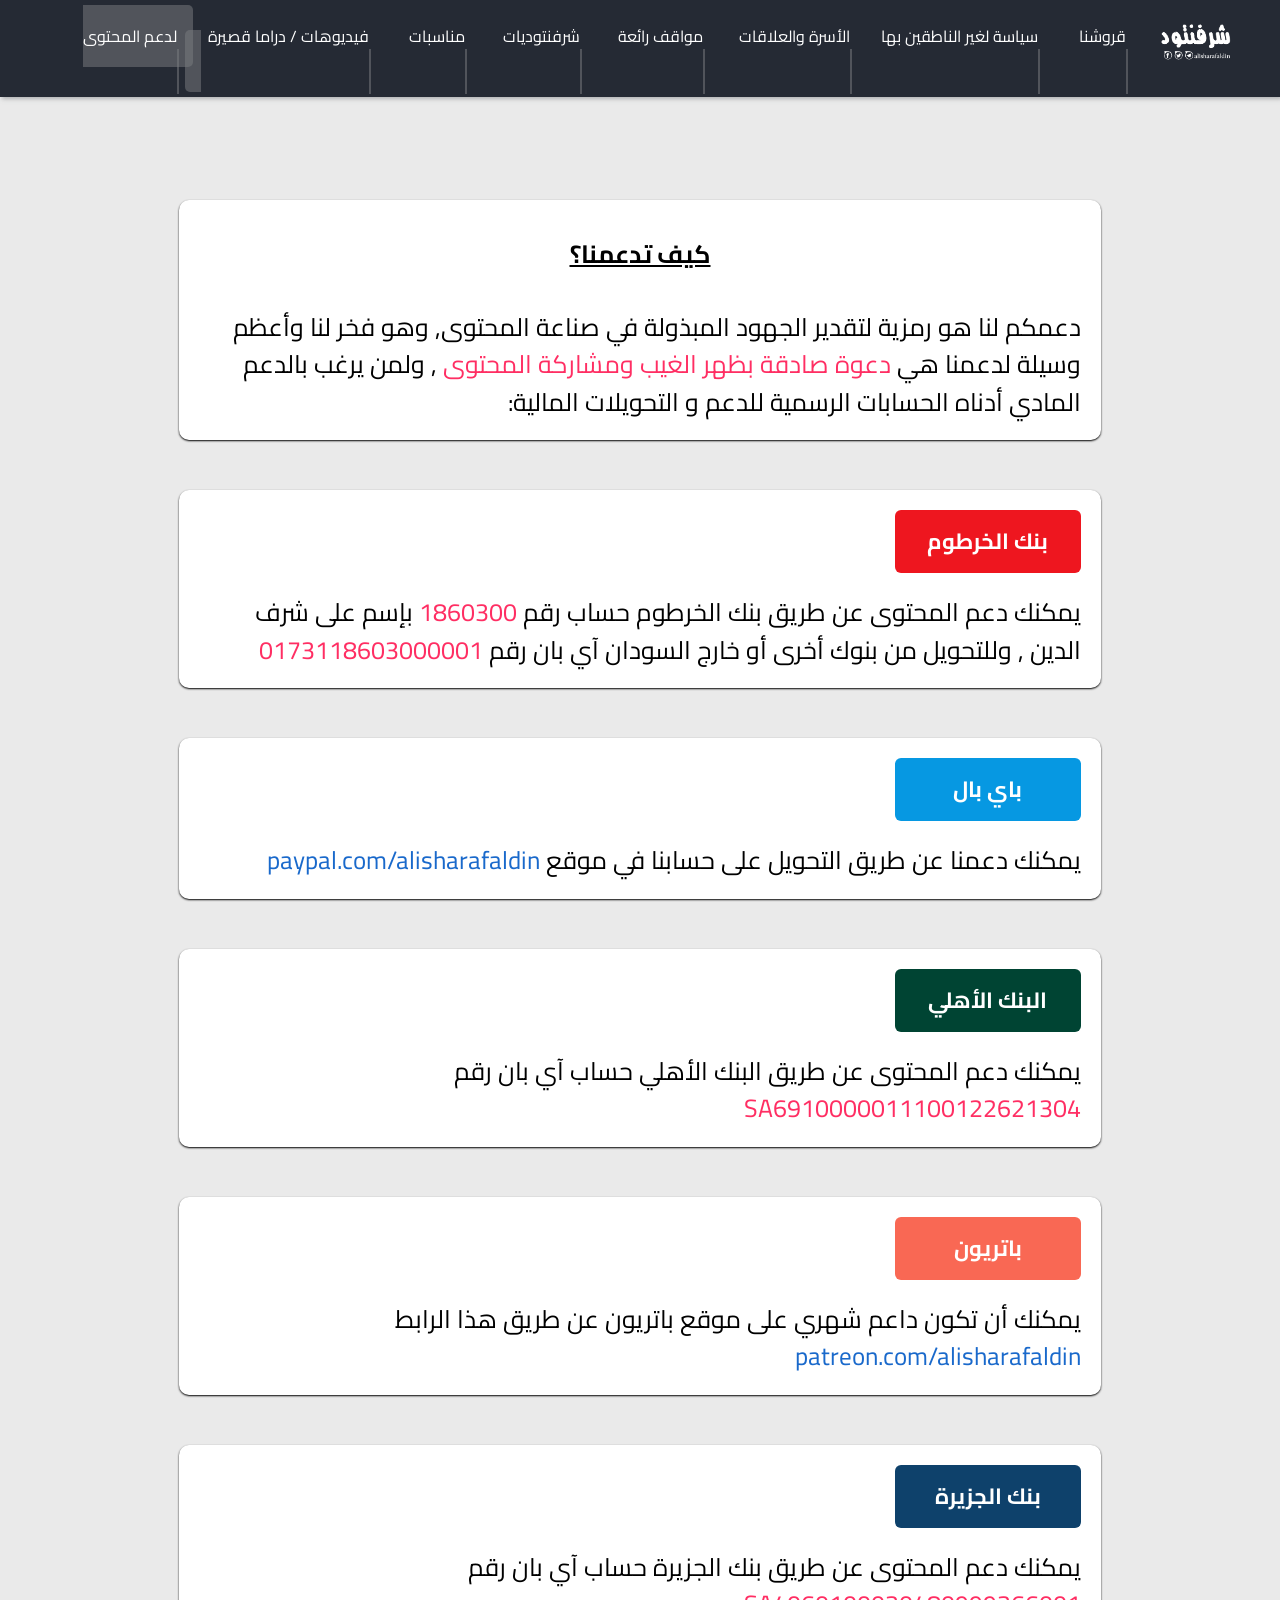
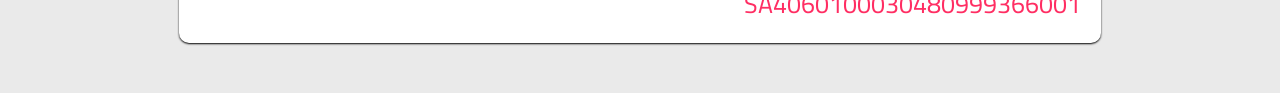
==== content-support.html @ 6c618467 "sh_22" ====
<!DOCTYPE html>
<html lang="en" dir="rtl">
<head>
    <meta charset="UTF-8">
    <meta http-equiv="X-UA-Compatible" content="IE=edge">
    <meta name="viewport" content="width=device-width, initial-scale=1.0">
    <title>شرفنتود | Shrfntod</title>
    <link rel="icon" type="image/jpg" href="/img/profile.jpg">

    <link rel="stylesheet" href="css/variables.css">
    <link rel="stylesheet" href="css/navbar.css">
    <link rel="stylesheet" href="css/style.css">
    <link rel="stylesheet" href="css/support.css">
    <link rel="stylesheet" href="css/mobile.css" media="screen and (max-width: 768px)">

    <link href="https://fonts.googleapis.com/css2?family=Cairo:wght@200;300;400&display=swap" rel="stylesheet">
    <!-- HTML Meta Tags -->
    <title>شرفنتود | Shrfntod أهلاً بكم في موقعي الشخصي😇</title>
    <meta name="description" content="أنا شرفنتود مدون وصانع محتوى, ومطور واجهات ويب بإستخدام HTML & CSS & JS">

    <!-- Google / Search Engine Tags -->
    <meta itemprop="name" content="أهلاً بكم في موقعي الشخصي😇">
    <meta itemprop="description" content="أنا شرفنتود مدون وصانع محتوى, ومطور واجهات ويب بإستخدام HTML & CSS & JS">
    <meta itemprop="image" content="https://alisharafaldin.github.io/shrfntod/img/profile.jpg">

    <!-- Facebook Meta Tags -->
    <meta property="og:url" content="https://www.shrfntod.com">
    <meta property="og:type" content="website">
    <meta property="og:title" content="أهلاً بكم في موقعي الشخصي😇">
    <meta property="og:description" content="أنا شرفنتود مدون وصانع محتوى, ومطور واجهات ويب بإستخدام HTML & CSS & JS">
    <meta property="og:image" content="https://alisharafaldin.github.io/shrfntod/img/profile.jpg">

    <!-- Twitter Meta Tags -->
    <meta name="twitter:card" content="summary_large_image">
    <meta name="twitter:title" content="أهلاً بكم في موقعي الشخصي😇">
    <meta name="twitter:description" content="أنا شرفنتود مدون وصانع محتوى, ومطور واجهات ويب بإستخدام HTML & CSS & JS">
    <meta name="twitter:image" content="https://alisharafaldin.github.io/shrfntod/img/profile.jpg">

    <!-- Meta Tags Generated via http://heymeta.com -->

    
    <!-- AdSense -->
    <script async src="https://pagead2.googlesyndication.com/pagead/js/adsbygoogle.js?client=ca-pub-4385125030567370"
     crossorigin="anonymous"></script>


</head>
<body>
    <nav id="navbar">
        <div class="logo">
            <a href="index.html"><img src="img/logo.png" alt=""></a>
        </div>
        <div class="menu-wrap">
            <input type="checkbox" class="toggle">
            <div class="hamburger"><div></div></div>
            <div class="menu">
                <div>
                    <div>
                        <ul>
                            <li><a href="postes-money.html">قروشنا</a></li>
                            <li><a href="postes-policy.html">سياسة لغير الناطقين بها</a></li>
                            <li><a href="postes-humanities.html">الأسرة والعلاقات</a></li>
                            <li><a href="postes-nice-attitude.html">مواقف رائعة</a></li>
                            <li><a href="postes-general.html" >شرفنتوديات</a></li>
                            <li><a href="postes-occasions.html">مناسبات</a></li>
                            <li><a href="vidoe.html">فيديوهات / دراما قصيرة</a></li>
                            <li><a href="#" style="background-color: var(--primary-color);">لدعم المحتوى</a></li>
                        </ul>
                    </div>
                </div>
            </div>
        </div>
    </nav>
    <div class="support">
        <div class="support-item">
            <p class="account" style="color: var(--overly-color); display: block; text-decoration: underline; font-size: 25px" >كيف تدعمنا؟</p>
            <p class="numper" > 
                دعمكم لنا هو رمزية لتقدير الجهود المبذولة في صناعة المحتوى, وهو فخر لنا وأعظم وسيلة لدعمنا هي <span>دعوة صادقة بظهر الغيب ومشاركة المحتوى </span>, ولمن يرغب بالدعم المادي أدناه الحسابات الرسمية للدعم و التحويلات المالية:</p>
        </div>
        <div class="support-item">
            <p class="account" style="background-color:#ee161f">بنك الخرطوم</p>
            <p class="numper" > يمكنك دعم المحتوى عن طريق بنك الخرطوم حساب رقم <span>1860300</span> بإسم على شرف الدين , وللتحويل من بنوك أخرى أو خارج السودان آي بان رقم <span>0173118603000001</span></p>
        </div>
        <div class="support-item">
            <p class="account" style="background-color: #0698e2">باي بال</p>
            <p class="numper" > يمكنك دعمنا عن طريق التحويل على حسابنا في موقع <span><a href="https://www.paypal.com/paypalme/alisharafaldin">paypal.com/alisharafaldin</a></span></p>
        </div>
        <div class="support-item">
            <p class="account" style="background-color:#004433">البنك الأهلي</p>
            <p class="numper" > يمكنك دعم المحتوى عن طريق البنك الأهلي حساب آي بان رقم <span>SA6910000011100122621304</span></p>
        </div>
        <div class="support-item">
            <p class="account" style="background-color:#f96854">باتريون</p>
            <p class="numper" > يمكنك أن تكون داعم شهري على موقع باتريون عن طريق هذا الرابط <span><a href="https://www.patreon.com/alisharafaldin/creators">patreon.com/alisharafaldin</a></span></p>
        </div>
        <div class="support-item">
            <p class="account" style="background-color:#0e416b">بنك الجزيرة</p>
            <p class="numper" > يمكنك دعم المحتوى عن طريق بنك الجزيرة حساب آي بان رقم <span>SA4060100030480999366001</span></p>
        </div>
    </div>
</body>
</html>
---- css/variables.css ----
:root {
    --overlay-color: rgba(22,33,62,0.9);
    --bottom-Color: #08D9D6;
    --highlight-Color: #FF2E63;
    --link-Color: rgba(0, 89, 197, 0.9);
    --secondary-color: rgba(25, 165, 83, 0.9);
    --main-Color: #EAEAEA;
    --dark-Color: #252A34;
    --bottom-Color: #08D9D6;
    --black-Color: #000;
    --whitgh-Color: #fff;
    --Writer-Color: #a8a7a7;
    --primary-color: rgba(123, 125, 128, 0.514);
    --secondary-color: #252a34;   
}
---- css/navbar.css ----
/* Start Navbar */
:root {
    --menu-speed: 0.75s;
    --max-width: 960px;
}


body {
    /* font: normal 1rem/1.5 'Arial',sans-serif; */
    overflow: auto;
    color: var(--primary-color);

}
#navbar {
    background: var(--secondary-color);
    display: flex;
    justify-content: space-between;
    align-items: center;
    padding: 0 10px 0 70px;
    position: fixed;
    z-index: 1;
    right: 0;
    left: 0;
    top: 0;
    box-shadow: 2px 2px 4px var(--primary-color);
}
#navbar .logo a img {
    width: 120px;
    padding-right: 30px;
    /* text-shadow: 1px 1px 2px var(--primary-color); */
}
#navbar .menu-wrap .toggle {
    display: none;
}
#navbar .menu-wrap .menu > div > div > ul {
    display: flex;
    list-style: none;
}
#navbar .menu-wrap .menu > div > div > ul > li > a {
    padding: 1rem;
    margin: 0.5rem;
    border-radius: 5px;
    transition: background 0.4s ease-in-out;  
    position: relative;
    font-family: 'Cairo', sans-serif;
    /* font-weight: 700; */
}
#navbar .menu-wrap .menu > div > div > ul > li > a::after {
    content: '';
    position: absolute;
    border: var(--primary-color) solid 1px;
    left: -8px;
    height: 50%;

}
/* #navbar .menu-wrap .menu > div > div > ul > li:first-child > a, */
#navbar .menu-wrap .menu > div > div > ul > li > a:hover {
    background-color: var(--primary-color);
}
/* End Navbar */
---- css/style.css ----
:root {
  
    --menu-speed: 0.75s;
    /* --max-width: 960px; */

}

/* :root {
    --primary-color: rgba(15,52,96,0.9);
    --secondary-color: rgba(233,69,96,0.9);
    --overlay-color: rgba(22,33,62,0.9);
    --menu-speed: 0.75s;
    --max-width: 960px;
} */

/* Reset */
*{
    margin: 0;
    padding: 0;
    box-sizing: border-box;
}

/* main sytie */
body {
    font: normal 1rem/1.5 'Arial',sans-serif;
    overflow: hidden;
    color: #fff;
}
a {
    text-decoration: none;
    color: #fff;
}

/* Start Utilites */
.container {
    max-width: var(--max-width);
    margin: 0 auto;
    padding: 3rem;
}
.btn {
    background-color: var(--secondary-color);
    padding: 0.75rem 1.5rem;
    margin-top: 1rem;
    border-radius: 5px;
    font-weight: bold;
    transition: background 0.4s ease-in-out;
}
.btn:hover{
    background-color: var(--secondary-color);
}
/* End Utilites */



/* Start Showcase */
#showcase {
    position: relative;
    height: 100vh;
    top: 30px;
    /* background: var(--primary-color) */
}
#showcase .showcase-content {
    display: flex;
    flex-direction: row;
    justify-content:space-between;
    align-items: center;
    text-align: center;
    
    /* width: 100%;
    height: 100%; */
    color: white;
    background-color: #d6d1ce;
}
/* #showcase .showcase-content:before {
    content: "";
     background: url(/img/profile.jpg) no-repeat center center/cover; 
    position: absolute;
    top: 10%;
    left: 0;
    width: 70%;
    height: 50%;
    z-index: -1;
} */
#showcase .showcase-content p {
    font-size: 30px;
    font-weight: bold;
}
#showcase .showcase-content h1 {
    font-size: 2rem;
    color: rgb(111, 111, 112);
    /* color: var(--overlay-color); */
}
#showcase .showcase-content a {
    position: absolute;
    top: 297px;
    right: 50px;
}
#showcase .showcase-content span {
    color: var(--secondary-color);
}
#showcase img {
    width: 50%;
}
.showcase-content + div::after {
    content: "";
    height: 2px;
    width: 50%;
    position: absolute;
    background-color: var(--secondary-color);
    color: var(--secondary-color);
    border: solid 2px var(--secondary-color);
}
/* End Showcase */
---- css/support.css ----
body {
   
    background-color: var(--main-Color);
    overflow: auto;
}
.support {
    position: relative;
    margin: 150px 0 50px 0;
    margin-left: auto;
    margin-right: auto;
    width: 80%;
    display: flex;
    flex-direction:column;
    align-items: center;
    justify-content: space-between;
    color: #000;
    font-family: 'Cairo', sans-serif;
}

.support .support-item {
    background-color: #fff;
    border-radius: 10px;
    box-shadow: 0 1px 2px ;
    margin-top: 50px;
    padding: 20px;
    width: 90%;
}

.support .support-item .account {
    display: inline-block;
    color: #fff;
    margin: 0 0 20px;
    padding: 15px 25px;
    border-radius: 6px;
    font-weight: bold;
    font-size: 22px;
    min-width: 186px;
    text-align: center;
}

.support .support-item .numper {
    font-size: 25px;
    
}
.support .support-item .numper span {
    color: var(--highlight-Color);
    overflow: auto;
}
.support .support-item .numper a {
    color: var(--link-Color)
}
---- css/mobile.css ----
/* Start Navbar */
#navbar .menu-wrap {
    position: fixed;
    top: 0;
    left: 0;
    z-index: 1;
}
#navbar .menu-wrap .toggle {
    display: block;
    position: absolute;
    top: 0;
    left: 0;
    width: 60px;
    height: 60px;
    cursor: pointer;
    opacity: 0;
    z-index: 2;
}
#navbar .menu-wrap .hamburger {
    position: absolute;
    top: 0;
    left: 0;
    width: 60px;
    height: 60px;
    display: flex;
    justify-content: center;
    align-items: center;
    padding: 0.75rem;
    transition: all 0.4s ease;
}
#navbar .menu-wrap .hamburger > div {
    position: relative;
    width: 100%;
    height: 3px;
    background: #fff;
    transition: all 0.4s ease;
}
#navbar .menu-wrap .hamburger > div::before,
#navbar .menu-wrap .hamburger > div::after {
    content: '';
    position: absolute;
    width: 100%;
    height: 3px;
    background: #fff;
    top: -10px

}
#navbar .menu-wrap .hamburger > div::after {
    top: 10px;
}
#navbar .menu-wrap .toggle:checked + .hamburger {
    z-index: 1;
    width: 100px;
    height: 100px;
    padding: 0 1rem 1rem 2.5rem;
    border-bottom-right-radius: 100%;
    background: var(--secondary-color);
    box-shadow: 1px 1px 5px var(--primary-color);
}
#navbar .menu-wrap .toggle:checked + .hamburger > div {
    transform: rotate(135deg);
    left: -20px;
}
#navbar .menu-wrap .toggle:checked + .hamburger > div::before,
#navbar .menu-wrap .toggle:checked + .hamburger > div::after {
    top: 0;
    transform: rotate(90deg);
}
#navbar .menu-wrap .toggle:checked:hover + .hamburger > div {
      transform: rotate(225deg) 
}
#navbar .menu-wrap .menu {
    position: fixed;
    top: 0;
    right: 0;
    width: 100%;
    height: 100%;
    overflow: hidden;
    display: flex;
    align-items: center;
    justify-content: center;
    visibility: hidden;
}
#navbar .menu-wrap .menu > div {
    background: var(--overlay-color);
    width: 250vw;
    height: 250vw;
    border-radius: 50%;
    display: flex;
    align-items: center;
    justify-content: center;
    flex: none;
    transform: scale(0);
    transition: all 0.4 ease;
}
#navbar .menu-wrap .menu > div > div {
    text-align: center;
    opacity: 0;
    transition: all 0.4s ease;
}
#navbar .menu-wrap .menu > div > div > ul {
    display: block;
}
#navbar .menu-wrap .menu > div > div > ul > li {
    padding: 1rem;
    
}
#navbar .menu-wrap .menu > div > div > ul > li > a {
    background: none;
    transition: all 0.4s ease-in-out;
    
}
#navbar .menu-wrap .menu > div > div > ul > li > a:hover {
    background: var(--primary-color)
}
#navbar .menu-wrap .menu > div > div > ul > li:first-child > a {
    /* background: none; */
}
#navbar .menu-wrap .menu > div > div > ul > li > a::after {
    width: 200px;
    transform: translate(-50%);
    left: 50%;
    bottom: 0;
    height: .5px;
}
#navbar .menu-wrap .toggle:checked ~ .menu{
    visibility: visible;

}
#navbar .menu-wrap .toggle:checked ~ .menu > div {
    transform: scale(1);
    transition: all var(--menu-speed);
}
#navbar .menu-wrap .toggle:checked ~ .menu > div > div {
    opacity: 1;
    transition: all 0.4s 0.2s ease;
}
/* End Navbar */


/* Start Profile */
.profile {
    flex-direction: column; 
    /* background: #252A34 url(/img/profile.jpg) no-repeat center left/contain; */
}
.profile img {
    width: 100%;
}
/* End Profile */



/* Section: Showcase */
#showcase .showcase-content{
    display: flex;
    flex-direction: column;
    justify-content:space-between;
    top:30px;
    /* background: #252A34 url(../) no-repeat center left/contain; */
}
#showcase .showcase-content h1 {
    font-size: 30px;
}
#showcase .showcase-content a {
    position: relative;
    top: 0;
    right: 0;
}
#showcase img {
    width: 100%;
    display: block;
    align-content: center;
    text-align: center;
}
/* Section: Showcase */



/* Section: Postes */
.postes-contaner {
    display: flex;
    text-align: center;
    align-items: center;
    flex-direction: column;
    justify-content: center;
    margin-top: 50px;
    margin-right: 25%;
    width: 75%;
    /* border: 1px solid rebeccapurple; */
    background-color: var(--main-Color)
}

.postes-contaner .post-content {
    transition: all 0.5s;
    display: flex;
    flex-direction: column;
    align-items: center;
    flex-wrap: wrap;
    width: 90%;
    margin-top: 30px;
    background-color: #fff;
    margin-left: auto;
    margin-right: auto;
}

.postes-contaner .post-content img{
    width: 90%;
    border: 5px solid var(--whitgh-Color);
} 

.postes-contaner .post-content h6{
    margin: 10px 0;
    /* margin-left: 45%; */
    color: var(--Writer-Color);   
} 

.postes-contaner .post-content .post-title {
    padding: 0 5px;
}
.postes-contaner .post-content .post-text {
    font-size: 20px;
}
.postes-contaner .post-content .post-text a {
    color: var(--bottom-Color);
    transition: all 0.5s;
}
.postes-contaner .post-content .post-info {
    display: flex;
    flex-direction: column;
    align-items: flex-start;
    /* position: absolute; */
    top: -10px;
}

.postes-contaner .post-content::after {
    content: "";
    height: 5px;
    background-color: var(--dark-Color);
    width: 80%;
    left: 10%;
}
/* End Postes */


/* Start Video */
.container .video {
    width: 100%;
    height: 100%;
}
/* End Video */


/* Start Support */
.support .support-item .numper span {
    word-break: break-all;
}
/* end Support */
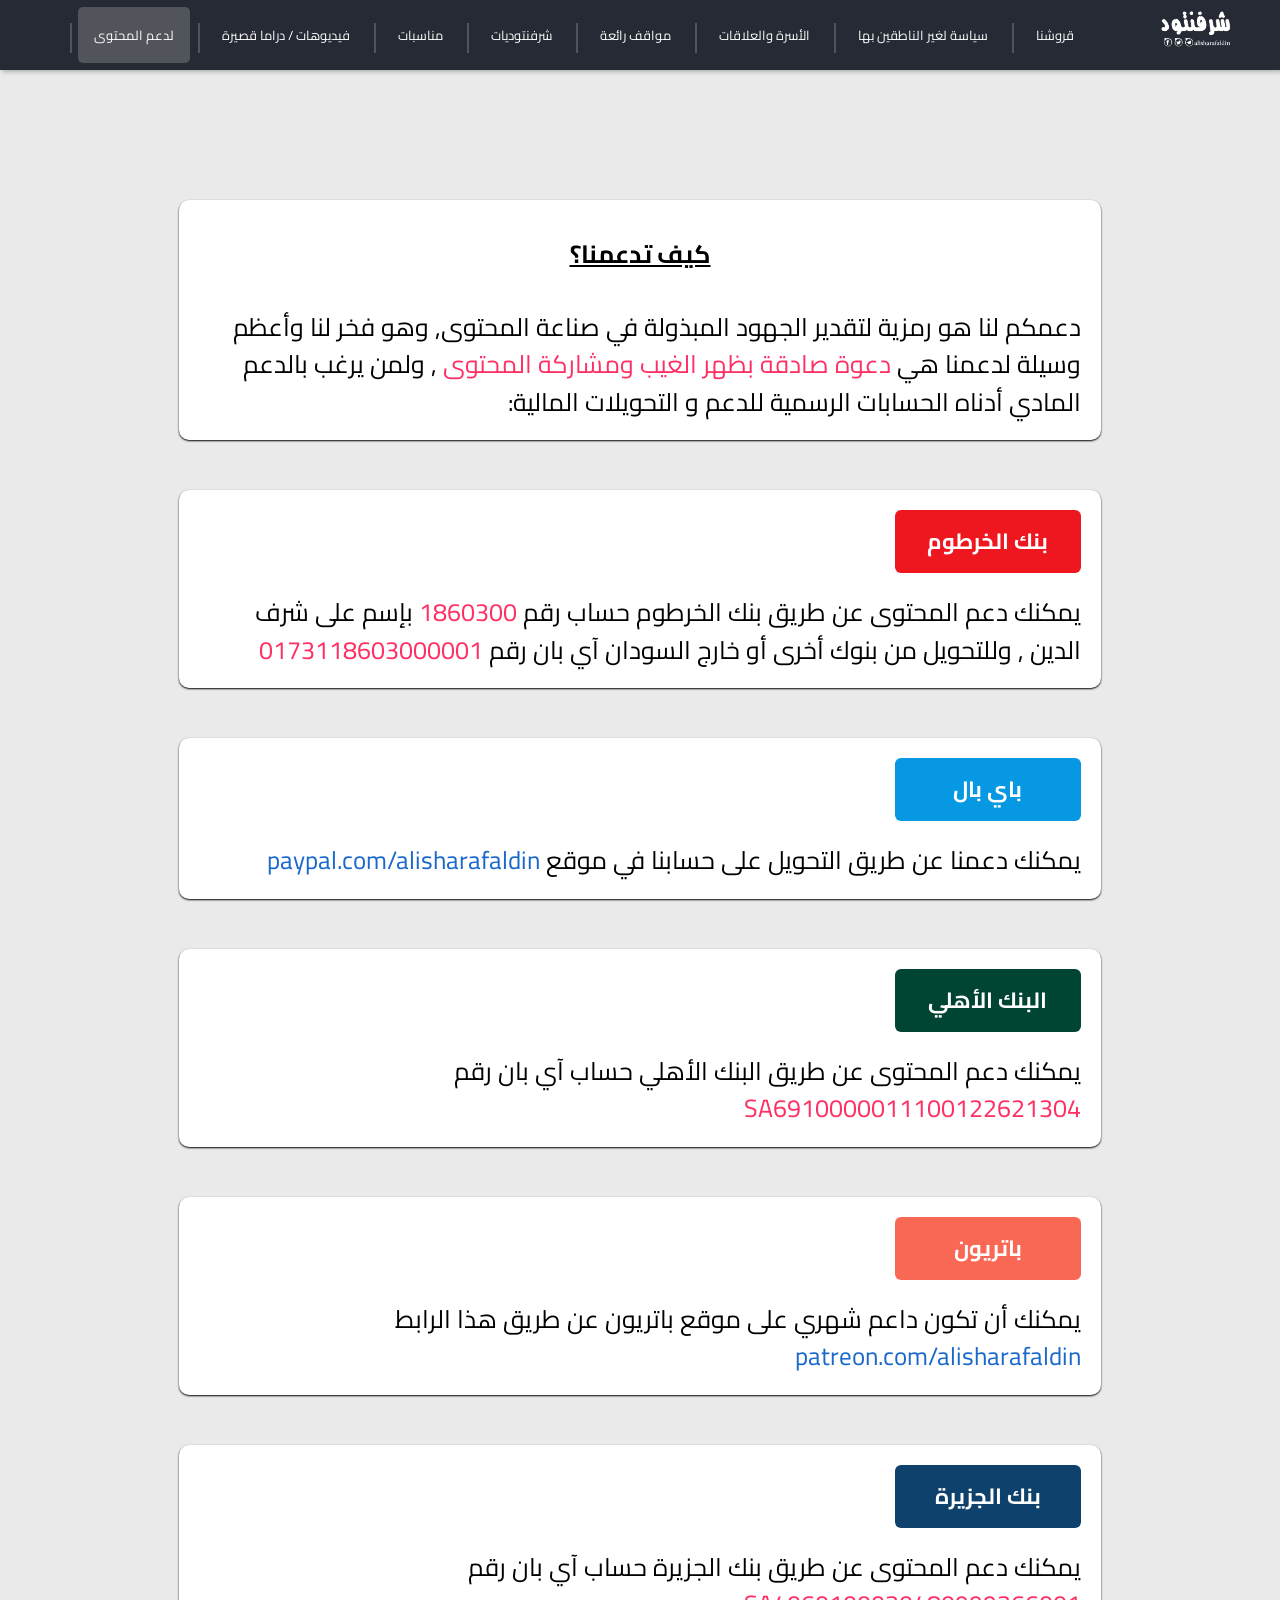
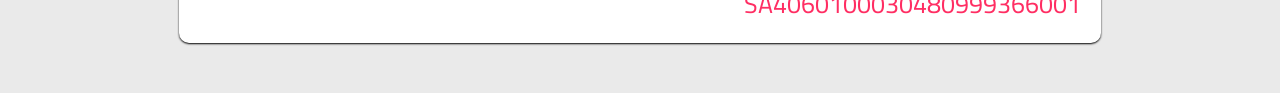
==== commit 34fd7338: "sh_24" ====
--- a/content-support.html
+++ b/content-support.html
@@ -83,7 +83,7 @@
         </div>
         <div class="support-item">
             <p class="account" style="background-color: #0698e2">باي بال</p>
-            <p class="numper" > يمكنك دعمنا عن طريق التحويل على حسابنا في موقع <span><a href="https://www.paypal.com/paypalme/alisharafaldin">paypal.com/alisharafaldin</a></span></p>
+            <p class="numper" > يمكنك دعمنا عن طريق التحويل على حسابنا في موقع <span><a href="https://www.paypal.com/paypalme/alisharafaldin" target="_blank">paypal.com/alisharafaldin</a></span></p>
         </div>
         <div class="support-item">
             <p class="account" style="background-color:#004433">البنك الأهلي</p>
@@ -91,7 +91,7 @@
         </div>
         <div class="support-item">
             <p class="account" style="background-color:#f96854">باتريون</p>
-            <p class="numper" > يمكنك أن تكون داعم شهري على موقع باتريون عن طريق هذا الرابط <span><a href="https://www.patreon.com/alisharafaldin/creators">patreon.com/alisharafaldin</a></span></p>
+            <p class="numper" > يمكنك أن تكون داعم شهري على موقع باتريون عن طريق هذا الرابط <span><a href="https://www.patreon.com/alisharafaldin/creators" target="_blank">patreon.com/alisharafaldin</a></span></p>
         </div>
         <div class="support-item">
             <p class="account" style="background-color:#0e416b">بنك الجزيرة</p>
--- a/css/navbar.css
+++ b/css/navbar.css
@@ -20,6 +20,7 @@
     padding: 0 10px 0 70px;
     position: fixed;
     z-index: 1;
+    height: 70px;
     right: 0;
     left: 0;
     top: 0;
@@ -45,6 +46,7 @@
     position: relative;
     font-family: 'Cairo', sans-serif;
     /* font-weight: 700; */
+    font-size: 13px;
 }
 #navbar .menu-wrap .menu > div > div > ul > li > a::after {
     content: '';
--- a/css/style.css
+++ b/css/style.css
@@ -30,7 +30,9 @@
     text-decoration: none;
     color: #fff;
 }
-
+li {
+    list-style: none;
+}
 /* Start Utilites */
 .container {
     max-width: var(--max-width);
@@ -110,4 +112,50 @@
     color: var(--secondary-color);
     border: solid 2px var(--secondary-color);
 }
-/* End Showcase */+/* End Showcase */
+
+/* Start Footer */
+footer {
+    display: flex;
+    flex-direction: row-reverse;
+    justify-content:center;
+    gap: 20px;
+    color: #fff ;   
+    font-family: 'Cairo', sans-serif; 
+
+}
+
+.social {
+    width: auto;
+    margin: 0 0;
+
+}
+.social ul {
+    display: flex;
+    justify-content: space-around;
+
+}
+.social ul li a i{
+    margin:0 10px;
+    font-size: 30px;
+    color:rgb(223, 223, 223);
+}
+
+.social p {
+    margin-top: 10px;
+    /* border: 1px solid; */
+}
+.Copyrights {
+    line-height: 27px;
+    font-size: 15px;
+
+}
+.Copyrights span {
+    font-weight: 600;
+}
+.Copyrights a {
+    font-size: 20px;
+    font-weight: 400;
+    letter-spacing: 1px;
+}
+/* End Footer */
--- a/css/mobile.css
+++ b/css/mobile.css
@@ -138,6 +138,61 @@
 /* End Navbar */
 
 
+/* ======  Start Par  ======     */
+.par {
+    top: 65px;
+    display: flex;
+    position: fixed;
+    width: 100%;
+    height: 56px;
+    overflow: hidden;
+    border: 5px solid transparent !important;
+    font-family: 'Cairo', sans-serif; 
+}
+
+.ul-par{
+    display: flex;
+    flex-direction: row;
+    align-items: flex-start;
+    gap: 10px;
+    top: 0;
+    height: 70px;
+    max-width: 100%;
+    position: relative;
+    background-color: #fff;
+}
+
+.li-par{
+    border-left: 1px solid var(--primary-color);
+    background-color: rgb(228, 228, 228);
+    border-radius: 5px;
+    height: 30px;
+    top: 0;
+    text-align: center;
+    margin: 5px 0;
+}
+
+.li-par:last-child{
+    /* border: none; */
+}
+.a-par{
+    display:block;
+    text-decoration: none;
+    padding: 5px 10px;
+    color: rgb(36, 36, 36);
+    font-size: 12px;
+    text-align:right;
+    white-space: nowrap;
+}
+.a-par:hover {
+    background-color: #777;
+    border-radius: 5px;
+    height: 30px;
+    color: white;
+} 
+/* ======  End Par  ======     */
+
+
 /* Start Profile */
 .profile {
     flex-direction: column; 
@@ -183,9 +238,9 @@
     align-items: center;
     flex-direction: column;
     justify-content: center;
-    margin-top: 50px;
-    margin-right: 25%;
-    width: 75%;
+    margin-top: 150px;
+    margin-right: 5%;
+    width: 90%;
     /* border: 1px solid rebeccapurple; */
     background-color: var(--main-Color)
 }
@@ -243,9 +298,13 @@
 
 
 /* Start Video */
+.container {
+    width: 100%;
+    padding: 10px;
+}
 .container .video {
     width: 100%;
-    height: 100%;
+    height: 250px;
 }
 /* End Video */
 
@@ -254,4 +313,33 @@
 .support .support-item .numper span {
     word-break: break-all;
 }
-/* end Support */+/* end Support */
+
+/* Start Footer */
+footer {
+    display: flex;
+    flex-direction: column-reverse;
+    justify-content:center;
+    gap: 20px;
+    color: #fff ;    
+}
+
+.social {
+    width: 75%;
+    margin: 0 auto;
+
+}
+.social ul {
+    display: flex;
+    justify-content: space-around;
+
+}
+.social ul li a i{
+    margin:0 10px;
+    font-size: 30px;
+    color:rgb(223, 223, 223);
+}
+.social p {
+    /* border: 1px solid; */
+}
+/* End Footer */
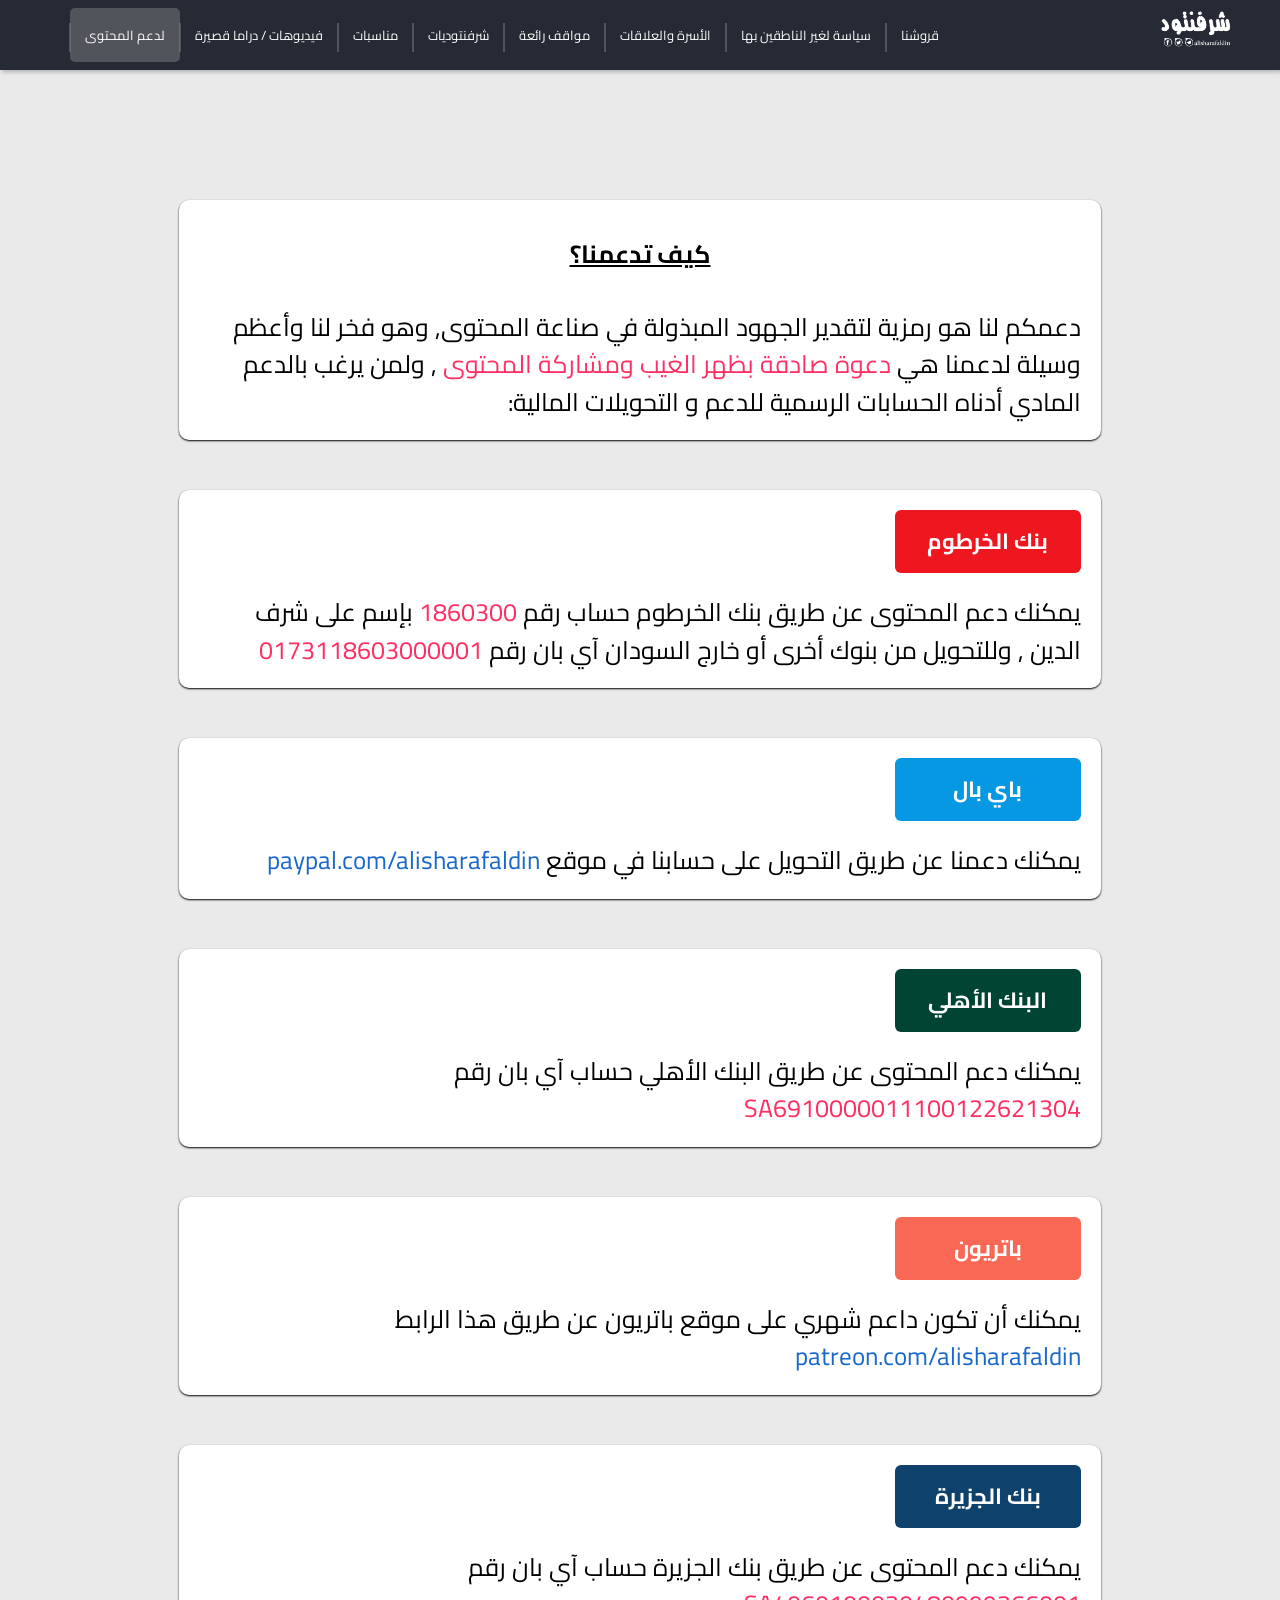
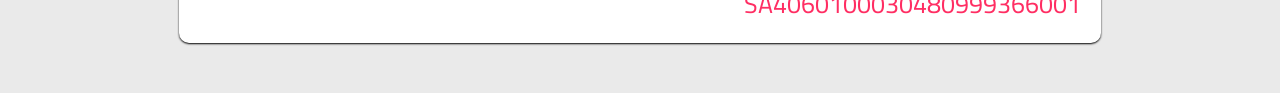
==== commit 0e8cbfd8: "sh_25" ====
--- a/content-support.html
+++ b/content-support.html
@@ -4,7 +4,7 @@
     <meta charset="UTF-8">
     <meta http-equiv="X-UA-Compatible" content="IE=edge">
     <meta name="viewport" content="width=device-width, initial-scale=1.0">
-    <title>شرفنتود | Shrfntod</title>
+    <title>شرفنتود | منصة دعم المحتوى</title>
     <link rel="icon" type="image/jpg" href="/img/profile.jpg">
 
     <link rel="stylesheet" href="css/variables.css">
--- a/css/navbar.css
+++ b/css/navbar.css
@@ -39,8 +39,8 @@
     list-style: none;
 }
 #navbar .menu-wrap .menu > div > div > ul > li > a {
-    padding: 1rem;
-    margin: 0.5rem;
+    padding: 15px;
+    margin: 0;
     border-radius: 5px;
     transition: background 0.4s ease-in-out;  
     position: relative;
@@ -52,7 +52,7 @@
     content: '';
     position: absolute;
     border: var(--primary-color) solid 1px;
-    left: -8px;
+    left: -1px;
     height: 50%;
 
 }
--- a/css/style.css
+++ b/css/style.css
@@ -50,6 +50,9 @@
 .btn:hover{
     background-color: var(--secondary-color);
 }
+.bg-dark {
+    background-color: var(--dark-Color);
+}
 /* End Utilites */
 
 
@@ -92,7 +95,7 @@
     color: rgb(111, 111, 112);
     /* color: var(--overlay-color); */
 }
-#showcase .showcase-content a {
+#showcase .showcase-content a{
     position: absolute;
     top: 297px;
     right: 50px;
--- a/css/mobile.css
+++ b/css/mobile.css
@@ -141,7 +141,6 @@
 /* ======  Start Par  ======     */
 .par {
     top: 65px;
-    display: flex;
     position: fixed;
     width: 100%;
     height: 56px;
@@ -170,6 +169,7 @@
     top: 0;
     text-align: center;
     margin: 5px 0;
+    flex-grow: 1;
 }
 
 .li-par:last-child{
